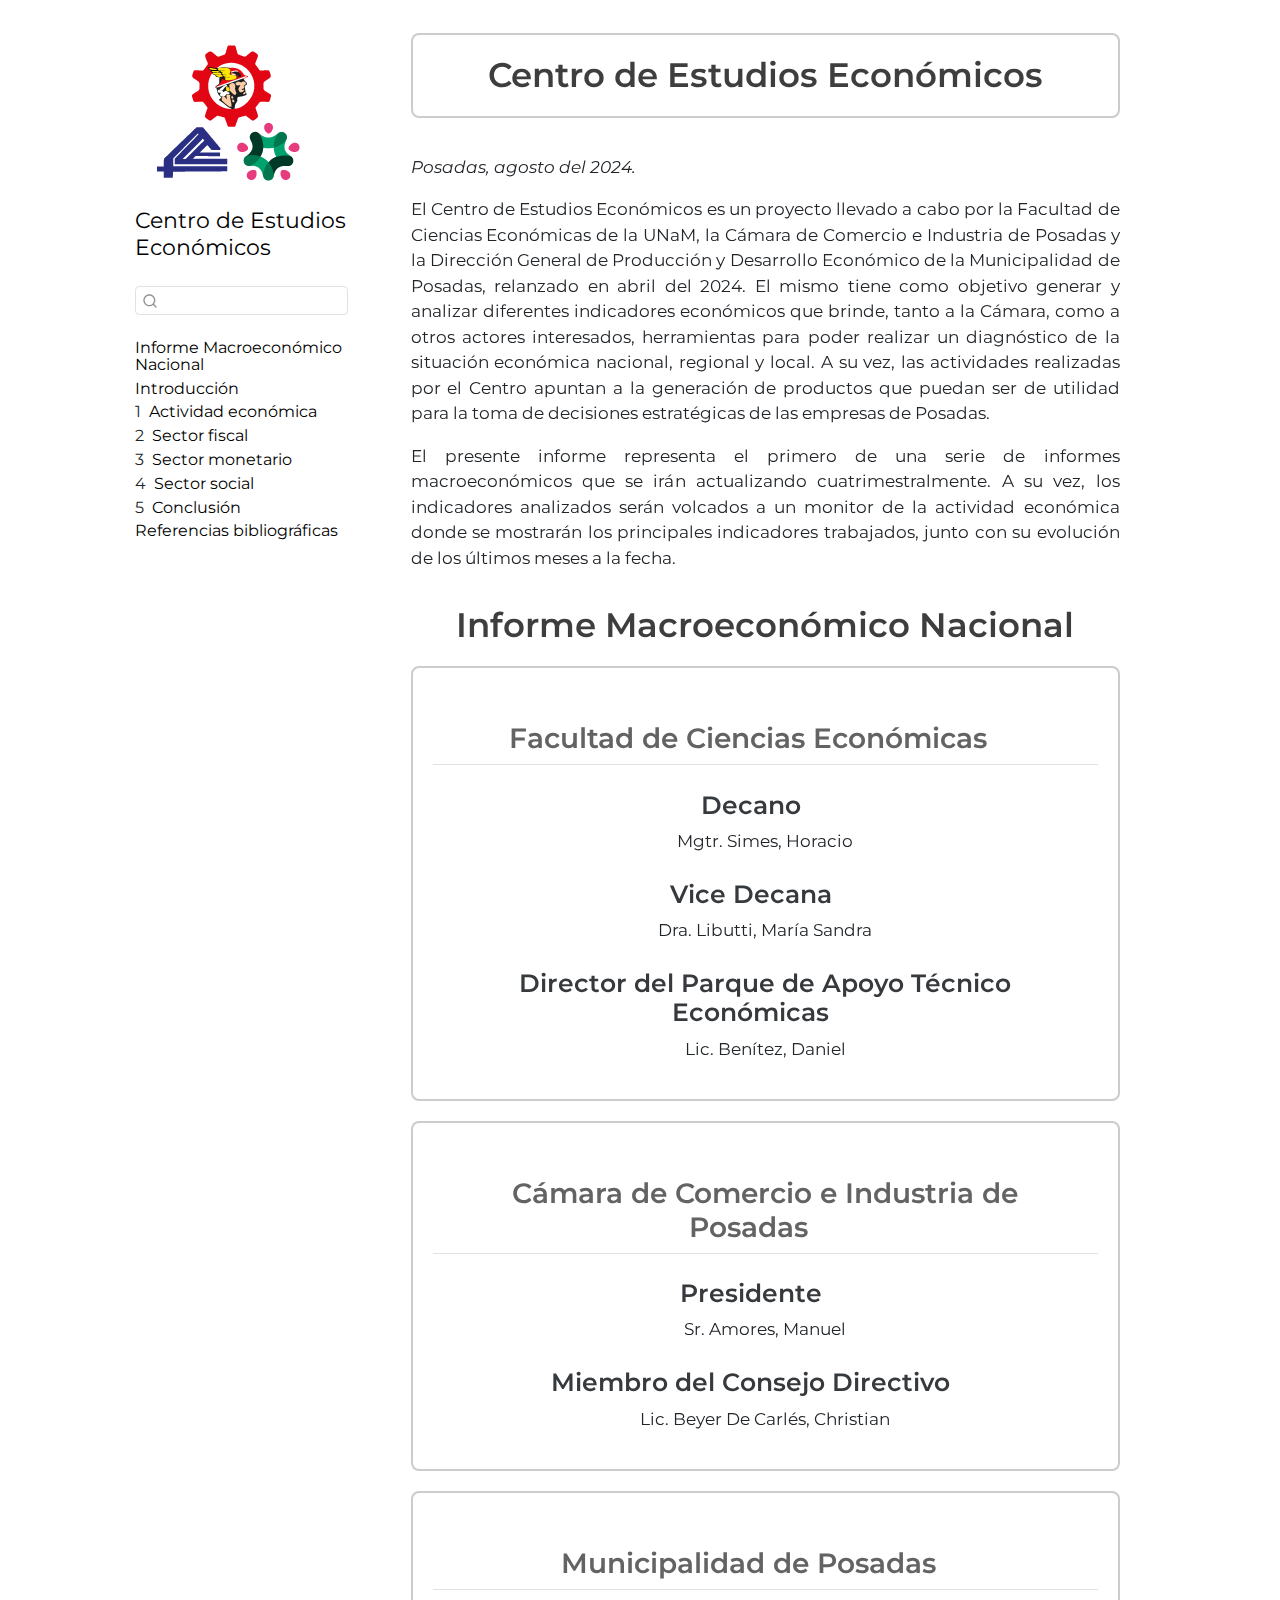
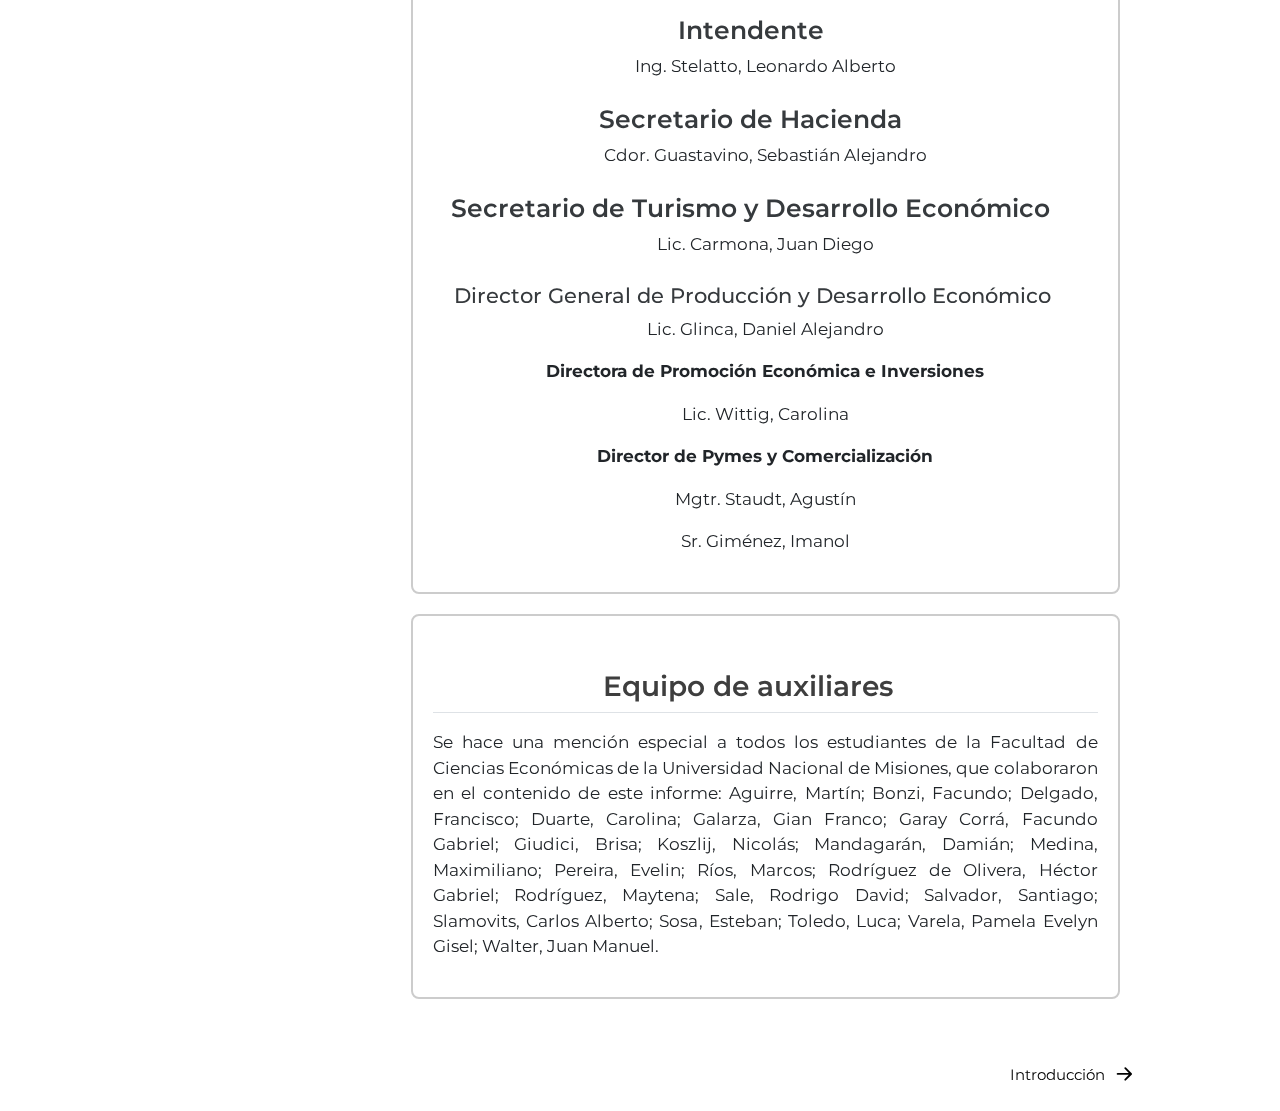
==== index.html @ 1447b28a "Primer informe primera carga" ====
<!DOCTYPE html>
<html xmlns="http://www.w3.org/1999/xhtml" lang="es" xml:lang="es"><head>

<meta charset="utf-8">
<meta name="generator" content="quarto-1.5.54">

<meta name="viewport" content="width=device-width, initial-scale=1.0, user-scalable=yes">


<title>Centro de Estudios Económicos</title>
<style>
code{white-space: pre-wrap;}
span.smallcaps{font-variant: small-caps;}
div.columns{display: flex; gap: min(4vw, 1.5em);}
div.column{flex: auto; overflow-x: auto;}
div.hanging-indent{margin-left: 1.5em; text-indent: -1.5em;}
ul.task-list{list-style: none;}
ul.task-list li input[type="checkbox"] {
  width: 0.8em;
  margin: 0 0.8em 0.2em -1em; /* quarto-specific, see https://github.com/quarto-dev/quarto-cli/issues/4556 */ 
  vertical-align: middle;
}
</style>


<script src="site_libs/quarto-nav/quarto-nav.js"></script>
<script src="site_libs/quarto-nav/headroom.min.js"></script>
<script src="site_libs/clipboard/clipboard.min.js"></script>
<script src="site_libs/quarto-search/autocomplete.umd.js"></script>
<script src="site_libs/quarto-search/fuse.min.js"></script>
<script src="site_libs/quarto-search/quarto-search.js"></script>
<meta name="quarto:offset" content="./">
<link href="./pages/intro.html" rel="next">
<script src="site_libs/quarto-html/quarto.js"></script>
<script src="site_libs/quarto-html/popper.min.js"></script>
<script src="site_libs/quarto-html/tippy.umd.min.js"></script>
<script src="site_libs/quarto-html/anchor.min.js"></script>
<link href="site_libs/quarto-html/tippy.css" rel="stylesheet">
<link href="site_libs/quarto-html/quarto-syntax-highlighting.css" rel="stylesheet" id="quarto-text-highlighting-styles">
<script src="site_libs/bootstrap/bootstrap.min.js"></script>
<link href="site_libs/bootstrap/bootstrap-icons.css" rel="stylesheet">
<link href="site_libs/bootstrap/bootstrap.min.css" rel="stylesheet" id="quarto-bootstrap" data-mode="light">
<script id="quarto-search-options" type="application/json">{
  "location": "sidebar",
  "copy-button": false,
  "collapse-after": 3,
  "panel-placement": "start",
  "type": "textbox",
  "limit": 50,
  "keyboard-shortcut": [
    "f",
    "/",
    "s"
  ],
  "show-item-context": false,
  "language": {
    "search-no-results-text": "Sin resultados",
    "search-matching-documents-text": "documentos encontrados",
    "search-copy-link-title": "Copiar el enlace en la búsqueda",
    "search-hide-matches-text": "Ocultar resultados adicionales",
    "search-more-match-text": "resultado adicional en este documento",
    "search-more-matches-text": "resultados adicionales en este documento",
    "search-clear-button-title": "Borrar",
    "search-text-placeholder": "",
    "search-detached-cancel-button-title": "Cancelar",
    "search-submit-button-title": "Enviar",
    "search-label": "Buscar"
  }
}</script>


<link rel="stylesheet" href="styles/stylesPortada.css">
</head>

<body class="nav-sidebar floating fullcontent">

<div id="quarto-search-results"></div>
  <header id="quarto-header" class="headroom fixed-top">
  <nav class="quarto-secondary-nav">
    <div class="container-fluid d-flex">
      <button type="button" class="quarto-btn-toggle btn" data-bs-toggle="collapse" role="button" data-bs-target=".quarto-sidebar-collapse-item" aria-controls="quarto-sidebar" aria-expanded="false" aria-label="Alternar barra lateral" onclick="if (window.quartoToggleHeadroom) { window.quartoToggleHeadroom(); }">
        <i class="bi bi-layout-text-sidebar-reverse"></i>
      </button>
        <nav class="quarto-page-breadcrumbs" aria-label="breadcrumb"><ol class="breadcrumb"><li class="breadcrumb-item"><a href="./index.html">Informe Macroeconómico Nacional</a></li></ol></nav>
        <a class="flex-grow-1" role="navigation" data-bs-toggle="collapse" data-bs-target=".quarto-sidebar-collapse-item" aria-controls="quarto-sidebar" aria-expanded="false" aria-label="Alternar barra lateral" onclick="if (window.quartoToggleHeadroom) { window.quartoToggleHeadroom(); }">      
        </a>
      <button type="button" class="btn quarto-search-button" aria-label="Buscar" onclick="window.quartoOpenSearch();">
        <i class="bi bi-search"></i>
      </button>
    </div>
  </nav>
</header>
<!-- content -->
<div id="quarto-content" class="quarto-container page-columns page-rows-contents page-layout-article">
<!-- sidebar -->
  <nav id="quarto-sidebar" class="sidebar collapse collapse-horizontal quarto-sidebar-collapse-item sidebar-navigation floating overflow-auto">
    <div class="pt-lg-2 mt-2 text-left sidebar-header sidebar-header-stacked">
      <a href="./index.html" class="sidebar-logo-link">
      <img src="./img/Logos-para-web.png" alt="" class="sidebar-logo py-0 d-lg-inline d-none">
      </a>
    <div class="sidebar-title mb-0 py-0">
      <a href="./">Centro de Estudios Económicos</a> 
    </div>
      </div>
        <div class="mt-2 flex-shrink-0 align-items-center">
        <div class="sidebar-search">
        <div id="quarto-search" class="" title="Buscar"></div>
        </div>
        </div>
    <div class="sidebar-menu-container"> 
    <ul class="list-unstyled mt-1">
        <li class="sidebar-item">
  <div class="sidebar-item-container"> 
  <a href="./index.html" class="sidebar-item-text sidebar-link active">
 <span class="menu-text">Informe Macroeconómico Nacional</span></a>
  </div>
</li>
        <li class="sidebar-item">
  <div class="sidebar-item-container"> 
  <a href="./pages/intro.html" class="sidebar-item-text sidebar-link">
 <span class="menu-text">Introducción</span></a>
  </div>
</li>
        <li class="sidebar-item">
  <div class="sidebar-item-container"> 
  <a href="./pages/actividad_economica.html" class="sidebar-item-text sidebar-link">
 <span class="menu-text"><span class="chapter-number">1</span>&nbsp; <span class="chapter-title">Actividad económica</span></span></a>
  </div>
</li>
        <li class="sidebar-item">
  <div class="sidebar-item-container"> 
  <a href="./pages/sector_fiscal.html" class="sidebar-item-text sidebar-link">
 <span class="menu-text"><span class="chapter-number">2</span>&nbsp; <span class="chapter-title">Sector fiscal</span></span></a>
  </div>
</li>
        <li class="sidebar-item">
  <div class="sidebar-item-container"> 
  <a href="./pages/sector_monetario.html" class="sidebar-item-text sidebar-link">
 <span class="menu-text"><span class="chapter-number">3</span>&nbsp; <span class="chapter-title">Sector monetario</span></span></a>
  </div>
</li>
        <li class="sidebar-item">
  <div class="sidebar-item-container"> 
  <a href="./pages/sector_social.html" class="sidebar-item-text sidebar-link">
 <span class="menu-text"><span class="chapter-number">4</span>&nbsp; <span class="chapter-title">Sector social</span></span></a>
  </div>
</li>
        <li class="sidebar-item">
  <div class="sidebar-item-container"> 
  <a href="./pages/summary.html" class="sidebar-item-text sidebar-link">
 <span class="menu-text"><span class="chapter-number">5</span>&nbsp; <span class="chapter-title">Conclusión</span></span></a>
  </div>
</li>
        <li class="sidebar-item">
  <div class="sidebar-item-container"> 
  <a href="./pages/references.html" class="sidebar-item-text sidebar-link">
 <span class="menu-text">Referencias bibliográficas</span></a>
  </div>
</li>
    </ul>
    </div>
</nav>
<div id="quarto-sidebar-glass" class="quarto-sidebar-collapse-item" data-bs-toggle="collapse" data-bs-target=".quarto-sidebar-collapse-item"></div>
<!-- margin-sidebar -->
    
<!-- main -->
<main class="content" id="quarto-document-content">

<header id="title-block-header" class="quarto-title-block default">
<div class="quarto-title">
<h1 class="title">Centro de Estudios Económicos</h1>
</div>



<div class="quarto-title-meta">

    
  
    
  </div>
  


</header>


<!-- # Informe del Centro de Estudios Económicos {.unnumbered}

Cámara de Comercio e Industria de Posadas en colaboración con la Facultad de Ciencias Económicas de la UNaM y la Dirección General de Producción y Desarrollo Económico de la Municipalidad de Posadas.
-->
<p><em>Posadas, agosto del 2024.</em></p>
<div class="justify">
<p>El Centro de Estudios Económicos es un proyecto llevado a cabo por la Facultad de Ciencias Económicas de la UNaM, la Cámara de Comercio e Industria de Posadas y la Dirección General de Producción y Desarrollo Económico de la Municipalidad de Posadas, relanzado en abril del 2024. El mismo tiene como objetivo generar y analizar diferentes indicadores económicos que brinde, tanto a la Cámara, como a otros actores interesados, herramientas para poder realizar un diagnóstico de la situación económica nacional, regional y local. A su vez, las actividades realizadas por el Centro apuntan a la generación de productos que puedan ser de utilidad para la toma de decisiones estratégicas de las empresas de Posadas.</p>
<p>El presente informe representa el primero de una serie de informes macroeconómicos que se irán actualizando cuatrimestralmente. A su vez, los indicadores analizados serán volcados a un monitor de la actividad económica donde se mostrarán los principales indicadores trabajados, junto con su evolución de los últimos meses a la fecha.</p>
</div>
<section id="informe-macroeconómico-nacional" class="level1 unnumbered">
<h1 class="unnumbered">Informe Macroeconómico Nacional</h1>
<section id="facultad-de-ciencias-económicas" class="level2">
<h2 class="anchored" data-anchor-id="facultad-de-ciencias-económicas"><span class="custom-header" style="color: #636363;">Facultad de Ciencias Económicas</span></h2>
<section id="decano" class="level3">
<h3 class="anchored" data-anchor-id="decano">Decano</h3>
<p>Mgtr. Simes, Horacio</p>
</section>
<section id="vice-decana" class="level3">
<h3 class="anchored" data-anchor-id="vice-decana">Vice Decana</h3>
<p>Dra. Libutti, María Sandra</p>
</section>
<section id="director-del-parque-de-apoyo-técnico-económicas" class="level3">
<h3 class="anchored" data-anchor-id="director-del-parque-de-apoyo-técnico-económicas">Director del Parque de Apoyo Técnico Económicas</h3>
<p>Lic. Benítez, Daniel</p>
</section>
</section>
<section id="cámara-de-comercio-e-industria-de-posadas" class="level2">
<h2 class="anchored" data-anchor-id="cámara-de-comercio-e-industria-de-posadas"><span class="custom-header" style="color: #636363;">Cámara de Comercio e Industria de Posadas</span></h2>
<section id="presidente" class="level3">
<h3 class="anchored" data-anchor-id="presidente">Presidente</h3>
<p>Sr.&nbsp;Amores, Manuel</p>
</section>
<section id="miembro-del-consejo-directivo" class="level3">
<h3 class="anchored" data-anchor-id="miembro-del-consejo-directivo">Miembro del Consejo Directivo</h3>
<p>Lic. Beyer De Carlés, Christian</p>
</section>
</section>
<section id="municipalidad-de-posadas" class="level2">
<h2 class="anchored" data-anchor-id="municipalidad-de-posadas"><span class="custom-header" style="color: #636363;">Municipalidad de Posadas</span></h2>
<section id="intendente" class="level3">
<h3 class="anchored" data-anchor-id="intendente">Intendente</h3>
<p>Ing. Stelatto, Leonardo Alberto</p>
</section>
<section id="secretario-de-hacienda" class="level3">
<h3 class="anchored" data-anchor-id="secretario-de-hacienda">Secretario de Hacienda</h3>
<p>Cdor. Guastavino, Sebastián Alejandro</p>
</section>
<section id="secretario-de-turismo-y-desarrollo-económico" class="level3">
<h3 class="anchored" data-anchor-id="secretario-de-turismo-y-desarrollo-económico">Secretario de Turismo y Desarrollo Económico</h3>
<p>Lic. Carmona, Juan Diego</p>
<section id="director-general-de-producción-y-desarrollo-económico" class="level4">
<h4 class="anchored" data-anchor-id="director-general-de-producción-y-desarrollo-económico">Director General de Producción y Desarrollo Económico</h4>
<p>Lic. Glinca, Daniel Alejandro</p>
<p><strong>Directora de Promoción Económica e Inversiones</strong></p>
<p>Lic. Wittig, Carolina</p>
<p><strong>Director de Pymes y Comercialización</strong></p>
<p>Mgtr. Staudt, Agustín</p>
<p>Sr.&nbsp;Giménez, Imanol</p>
</section>
</section>
</section>
<section id="equipo-de-auxiliares" class="level2">
<h2 class="anchored" data-anchor-id="equipo-de-auxiliares">Equipo de auxiliares</h2>
<div style="text-align: justify; text-justify: inter-word">
<p>Se hace una mención especial a todos los estudiantes de la Facultad de Ciencias Económicas de la Universidad Nacional de Misiones, que colaboraron en el contenido de este informe: Aguirre, Martín; Bonzi, Facundo; Delgado, Francisco; Duarte, Carolina; Galarza, Gian Franco; Garay Corrá, Facundo Gabriel; Giudici, Brisa; Koszlij, Nicolás; Mandagarán, Damián; Medina, Maximiliano; Pereira, Evelin; Ríos, Marcos; Rodríguez de Olivera, Héctor Gabriel; Rodríguez, Maytena; Sale, Rodrigo David; Salvador, Santiago; Slamovits, Carlos Alberto; Sosa, Esteban; Toledo, Luca; Varela, Pamela Evelyn Gisel; Walter, Juan Manuel.</p>
</div>


</section>
</section>

</main> <!-- /main -->
<script id="quarto-html-after-body" type="application/javascript">
window.document.addEventListener("DOMContentLoaded", function (event) {
  const toggleBodyColorMode = (bsSheetEl) => {
    const mode = bsSheetEl.getAttribute("data-mode");
    const bodyEl = window.document.querySelector("body");
    if (mode === "dark") {
      bodyEl.classList.add("quarto-dark");
      bodyEl.classList.remove("quarto-light");
    } else {
      bodyEl.classList.add("quarto-light");
      bodyEl.classList.remove("quarto-dark");
    }
  }
  const toggleBodyColorPrimary = () => {
    const bsSheetEl = window.document.querySelector("link#quarto-bootstrap");
    if (bsSheetEl) {
      toggleBodyColorMode(bsSheetEl);
    }
  }
  toggleBodyColorPrimary();  
  const icon = "";
  const anchorJS = new window.AnchorJS();
  anchorJS.options = {
    placement: 'right',
    icon: icon
  };
  anchorJS.add('.anchored');
  const isCodeAnnotation = (el) => {
    for (const clz of el.classList) {
      if (clz.startsWith('code-annotation-')) {                     
        return true;
      }
    }
    return false;
  }
  const onCopySuccess = function(e) {
    // button target
    const button = e.trigger;
    // don't keep focus
    button.blur();
    // flash "checked"
    button.classList.add('code-copy-button-checked');
    var currentTitle = button.getAttribute("title");
    button.setAttribute("title", "Copiado");
    let tooltip;
    if (window.bootstrap) {
      button.setAttribute("data-bs-toggle", "tooltip");
      button.setAttribute("data-bs-placement", "left");
      button.setAttribute("data-bs-title", "Copiado");
      tooltip = new bootstrap.Tooltip(button, 
        { trigger: "manual", 
          customClass: "code-copy-button-tooltip",
          offset: [0, -8]});
      tooltip.show();    
    }
    setTimeout(function() {
      if (tooltip) {
        tooltip.hide();
        button.removeAttribute("data-bs-title");
        button.removeAttribute("data-bs-toggle");
        button.removeAttribute("data-bs-placement");
      }
      button.setAttribute("title", currentTitle);
      button.classList.remove('code-copy-button-checked');
    }, 1000);
    // clear code selection
    e.clearSelection();
  }
  const getTextToCopy = function(trigger) {
      const codeEl = trigger.previousElementSibling.cloneNode(true);
      for (const childEl of codeEl.children) {
        if (isCodeAnnotation(childEl)) {
          childEl.remove();
        }
      }
      return codeEl.innerText;
  }
  const clipboard = new window.ClipboardJS('.code-copy-button:not([data-in-quarto-modal])', {
    text: getTextToCopy
  });
  clipboard.on('success', onCopySuccess);
  if (window.document.getElementById('quarto-embedded-source-code-modal')) {
    // For code content inside modals, clipBoardJS needs to be initialized with a container option
    // TODO: Check when it could be a function (https://github.com/zenorocha/clipboard.js/issues/860)
    const clipboardModal = new window.ClipboardJS('.code-copy-button[data-in-quarto-modal]', {
      text: getTextToCopy,
      container: window.document.getElementById('quarto-embedded-source-code-modal')
    });
    clipboardModal.on('success', onCopySuccess);
  }
    var localhostRegex = new RegExp(/^(?:http|https):\/\/localhost\:?[0-9]*\//);
    var mailtoRegex = new RegExp(/^mailto:/);
      var filterRegex = new RegExp('/' + window.location.host + '/');
    var isInternal = (href) => {
        return filterRegex.test(href) || localhostRegex.test(href) || mailtoRegex.test(href);
    }
    // Inspect non-navigation links and adorn them if external
 	var links = window.document.querySelectorAll('a[href]:not(.nav-link):not(.navbar-brand):not(.toc-action):not(.sidebar-link):not(.sidebar-item-toggle):not(.pagination-link):not(.no-external):not([aria-hidden]):not(.dropdown-item):not(.quarto-navigation-tool):not(.about-link)');
    for (var i=0; i<links.length; i++) {
      const link = links[i];
      if (!isInternal(link.href)) {
        // undo the damage that might have been done by quarto-nav.js in the case of
        // links that we want to consider external
        if (link.dataset.originalHref !== undefined) {
          link.href = link.dataset.originalHref;
        }
      }
    }
  function tippyHover(el, contentFn, onTriggerFn, onUntriggerFn) {
    const config = {
      allowHTML: true,
      maxWidth: 500,
      delay: 100,
      arrow: false,
      appendTo: function(el) {
          return el.parentElement;
      },
      interactive: true,
      interactiveBorder: 10,
      theme: 'quarto',
      placement: 'bottom-start',
    };
    if (contentFn) {
      config.content = contentFn;
    }
    if (onTriggerFn) {
      config.onTrigger = onTriggerFn;
    }
    if (onUntriggerFn) {
      config.onUntrigger = onUntriggerFn;
    }
    window.tippy(el, config); 
  }
  const noterefs = window.document.querySelectorAll('a[role="doc-noteref"]');
  for (var i=0; i<noterefs.length; i++) {
    const ref = noterefs[i];
    tippyHover(ref, function() {
      // use id or data attribute instead here
      let href = ref.getAttribute('data-footnote-href') || ref.getAttribute('href');
      try { href = new URL(href).hash; } catch {}
      const id = href.replace(/^#\/?/, "");
      const note = window.document.getElementById(id);
      if (note) {
        return note.innerHTML;
      } else {
        return "";
      }
    });
  }
  const xrefs = window.document.querySelectorAll('a.quarto-xref');
  const processXRef = (id, note) => {
    // Strip column container classes
    const stripColumnClz = (el) => {
      el.classList.remove("page-full", "page-columns");
      if (el.children) {
        for (const child of el.children) {
          stripColumnClz(child);
        }
      }
    }
    stripColumnClz(note)
    if (id === null || id.startsWith('sec-')) {
      // Special case sections, only their first couple elements
      const container = document.createElement("div");
      if (note.children && note.children.length > 2) {
        container.appendChild(note.children[0].cloneNode(true));
        for (let i = 1; i < note.children.length; i++) {
          const child = note.children[i];
          if (child.tagName === "P" && child.innerText === "") {
            continue;
          } else {
            container.appendChild(child.cloneNode(true));
            break;
          }
        }
        if (window.Quarto?.typesetMath) {
          window.Quarto.typesetMath(container);
        }
        return container.innerHTML
      } else {
        if (window.Quarto?.typesetMath) {
          window.Quarto.typesetMath(note);
        }
        return note.innerHTML;
      }
    } else {
      // Remove any anchor links if they are present
      const anchorLink = note.querySelector('a.anchorjs-link');
      if (anchorLink) {
        anchorLink.remove();
      }
      if (window.Quarto?.typesetMath) {
        window.Quarto.typesetMath(note);
      }
      // TODO in 1.5, we should make sure this works without a callout special case
      if (note.classList.contains("callout")) {
        return note.outerHTML;
      } else {
        return note.innerHTML;
      }
    }
  }
  for (var i=0; i<xrefs.length; i++) {
    const xref = xrefs[i];
    tippyHover(xref, undefined, function(instance) {
      instance.disable();
      let url = xref.getAttribute('href');
      let hash = undefined; 
      if (url.startsWith('#')) {
        hash = url;
      } else {
        try { hash = new URL(url).hash; } catch {}
      }
      if (hash) {
        const id = hash.replace(/^#\/?/, "");
        const note = window.document.getElementById(id);
        if (note !== null) {
          try {
            const html = processXRef(id, note.cloneNode(true));
            instance.setContent(html);
          } finally {
            instance.enable();
            instance.show();
          }
        } else {
          // See if we can fetch this
          fetch(url.split('#')[0])
          .then(res => res.text())
          .then(html => {
            const parser = new DOMParser();
            const htmlDoc = parser.parseFromString(html, "text/html");
            const note = htmlDoc.getElementById(id);
            if (note !== null) {
              const html = processXRef(id, note);
              instance.setContent(html);
            } 
          }).finally(() => {
            instance.enable();
            instance.show();
          });
        }
      } else {
        // See if we can fetch a full url (with no hash to target)
        // This is a special case and we should probably do some content thinning / targeting
        fetch(url)
        .then(res => res.text())
        .then(html => {
          const parser = new DOMParser();
          const htmlDoc = parser.parseFromString(html, "text/html");
          const note = htmlDoc.querySelector('main.content');
          if (note !== null) {
            // This should only happen for chapter cross references
            // (since there is no id in the URL)
            // remove the first header
            if (note.children.length > 0 && note.children[0].tagName === "HEADER") {
              note.children[0].remove();
            }
            const html = processXRef(null, note);
            instance.setContent(html);
          } 
        }).finally(() => {
          instance.enable();
          instance.show();
        });
      }
    }, function(instance) {
    });
  }
      let selectedAnnoteEl;
      const selectorForAnnotation = ( cell, annotation) => {
        let cellAttr = 'data-code-cell="' + cell + '"';
        let lineAttr = 'data-code-annotation="' +  annotation + '"';
        const selector = 'span[' + cellAttr + '][' + lineAttr + ']';
        return selector;
      }
      const selectCodeLines = (annoteEl) => {
        const doc = window.document;
        const targetCell = annoteEl.getAttribute("data-target-cell");
        const targetAnnotation = annoteEl.getAttribute("data-target-annotation");
        const annoteSpan = window.document.querySelector(selectorForAnnotation(targetCell, targetAnnotation));
        const lines = annoteSpan.getAttribute("data-code-lines").split(",");
        const lineIds = lines.map((line) => {
          return targetCell + "-" + line;
        })
        let top = null;
        let height = null;
        let parent = null;
        if (lineIds.length > 0) {
            //compute the position of the single el (top and bottom and make a div)
            const el = window.document.getElementById(lineIds[0]);
            top = el.offsetTop;
            height = el.offsetHeight;
            parent = el.parentElement.parentElement;
          if (lineIds.length > 1) {
            const lastEl = window.document.getElementById(lineIds[lineIds.length - 1]);
            const bottom = lastEl.offsetTop + lastEl.offsetHeight;
            height = bottom - top;
          }
          if (top !== null && height !== null && parent !== null) {
            // cook up a div (if necessary) and position it 
            let div = window.document.getElementById("code-annotation-line-highlight");
            if (div === null) {
              div = window.document.createElement("div");
              div.setAttribute("id", "code-annotation-line-highlight");
              div.style.position = 'absolute';
              parent.appendChild(div);
            }
            div.style.top = top - 2 + "px";
            div.style.height = height + 4 + "px";
            div.style.left = 0;
            let gutterDiv = window.document.getElementById("code-annotation-line-highlight-gutter");
            if (gutterDiv === null) {
              gutterDiv = window.document.createElement("div");
              gutterDiv.setAttribute("id", "code-annotation-line-highlight-gutter");
              gutterDiv.style.position = 'absolute';
              const codeCell = window.document.getElementById(targetCell);
              const gutter = codeCell.querySelector('.code-annotation-gutter');
              gutter.appendChild(gutterDiv);
            }
            gutterDiv.style.top = top - 2 + "px";
            gutterDiv.style.height = height + 4 + "px";
          }
          selectedAnnoteEl = annoteEl;
        }
      };
      const unselectCodeLines = () => {
        const elementsIds = ["code-annotation-line-highlight", "code-annotation-line-highlight-gutter"];
        elementsIds.forEach((elId) => {
          const div = window.document.getElementById(elId);
          if (div) {
            div.remove();
          }
        });
        selectedAnnoteEl = undefined;
      };
        // Handle positioning of the toggle
    window.addEventListener(
      "resize",
      throttle(() => {
        elRect = undefined;
        if (selectedAnnoteEl) {
          selectCodeLines(selectedAnnoteEl);
        }
      }, 10)
    );
    function throttle(fn, ms) {
    let throttle = false;
    let timer;
      return (...args) => {
        if(!throttle) { // first call gets through
            fn.apply(this, args);
            throttle = true;
        } else { // all the others get throttled
            if(timer) clearTimeout(timer); // cancel #2
            timer = setTimeout(() => {
              fn.apply(this, args);
              timer = throttle = false;
            }, ms);
        }
      };
    }
      // Attach click handler to the DT
      const annoteDls = window.document.querySelectorAll('dt[data-target-cell]');
      for (const annoteDlNode of annoteDls) {
        annoteDlNode.addEventListener('click', (event) => {
          const clickedEl = event.target;
          if (clickedEl !== selectedAnnoteEl) {
            unselectCodeLines();
            const activeEl = window.document.querySelector('dt[data-target-cell].code-annotation-active');
            if (activeEl) {
              activeEl.classList.remove('code-annotation-active');
            }
            selectCodeLines(clickedEl);
            clickedEl.classList.add('code-annotation-active');
          } else {
            // Unselect the line
            unselectCodeLines();
            clickedEl.classList.remove('code-annotation-active');
          }
        });
      }
  const findCites = (el) => {
    const parentEl = el.parentElement;
    if (parentEl) {
      const cites = parentEl.dataset.cites;
      if (cites) {
        return {
          el,
          cites: cites.split(' ')
        };
      } else {
        return findCites(el.parentElement)
      }
    } else {
      return undefined;
    }
  };
  var bibliorefs = window.document.querySelectorAll('a[role="doc-biblioref"]');
  for (var i=0; i<bibliorefs.length; i++) {
    const ref = bibliorefs[i];
    const citeInfo = findCites(ref);
    if (citeInfo) {
      tippyHover(citeInfo.el, function() {
        var popup = window.document.createElement('div');
        citeInfo.cites.forEach(function(cite) {
          var citeDiv = window.document.createElement('div');
          citeDiv.classList.add('hanging-indent');
          citeDiv.classList.add('csl-entry');
          var biblioDiv = window.document.getElementById('ref-' + cite);
          if (biblioDiv) {
            citeDiv.innerHTML = biblioDiv.innerHTML;
          }
          popup.appendChild(citeDiv);
        });
        return popup.innerHTML;
      });
    }
  }
});
</script>
<nav class="page-navigation">
  <div class="nav-page nav-page-previous">
  </div>
  <div class="nav-page nav-page-next">
      <a href="./pages/intro.html" class="pagination-link" aria-label="Introducción">
        <span class="nav-page-text">Introducción</span> <i class="bi bi-arrow-right-short"></i>
      </a>
  </div>
</nav>
</div> <!-- /content -->




</body></html>
---- site_libs/quarto-html/tippy.css ----
.tippy-box[data-animation=fade][data-state=hidden]{opacity:0}[data-tippy-root]{max-width:calc(100vw - 10px)}.tippy-box{position:relative;background-color:#333;color:#fff;border-radius:4px;font-size:14px;line-height:1.4;white-space:normal;outline:0;transition-property:transform,visibility,opacity}.tippy-box[data-placement^=top]>.tippy-arrow{bottom:0}.tippy-box[data-placement^=top]>.tippy-arrow:before{bottom:-7px;left:0;border-width:8px 8px 0;border-top-color:initial;transform-origin:center top}.tippy-box[data-placement^=bottom]>.tippy-arrow{top:0}.tippy-box[data-placement^=bottom]>.tippy-arrow:before{top:-7px;left:0;border-width:0 8px 8px;border-bottom-color:initial;transform-origin:center bottom}.tippy-box[data-placement^=left]>.tippy-arrow{right:0}.tippy-box[data-placement^=left]>.tippy-arrow:before{border-width:8px 0 8px 8px;border-left-color:initial;right:-7px;transform-origin:center left}.tippy-box[data-placement^=right]>.tippy-arrow{left:0}.tippy-box[data-placement^=right]>.tippy-arrow:before{left:-7px;border-width:8px 8px 8px 0;border-right-color:initial;transform-origin:center right}.tippy-box[data-inertia][data-state=visible]{transition-timing-function:cubic-bezier(.54,1.5,.38,1.11)}.tippy-arrow{width:16px;height:16px;color:#333}.tippy-arrow:before{content:"";position:absolute;border-color:transparent;border-style:solid}.tippy-content{position:relative;padding:5px 9px;z-index:1}
---- site_libs/quarto-html/quarto-syntax-highlighting.css ----
/* quarto syntax highlight colors */
:root {
  --quarto-hl-ot-color: #003B4F;
  --quarto-hl-at-color: #657422;
  --quarto-hl-ss-color: #20794D;
  --quarto-hl-an-color: #5E5E5E;
  --quarto-hl-fu-color: #4758AB;
  --quarto-hl-st-color: #20794D;
  --quarto-hl-cf-color: #003B4F;
  --quarto-hl-op-color: #5E5E5E;
  --quarto-hl-er-color: #AD0000;
  --quarto-hl-bn-color: #AD0000;
  --quarto-hl-al-color: #AD0000;
  --quarto-hl-va-color: #111111;
  --quarto-hl-bu-color: inherit;
  --quarto-hl-ex-color: inherit;
  --quarto-hl-pp-color: #AD0000;
  --quarto-hl-in-color: #5E5E5E;
  --quarto-hl-vs-color: #20794D;
  --quarto-hl-wa-color: #5E5E5E;
  --quarto-hl-do-color: #5E5E5E;
  --quarto-hl-im-color: #00769E;
  --quarto-hl-ch-color: #20794D;
  --quarto-hl-dt-color: #AD0000;
  --quarto-hl-fl-color: #AD0000;
  --quarto-hl-co-color: #5E5E5E;
  --quarto-hl-cv-color: #5E5E5E;
  --quarto-hl-cn-color: #8f5902;
  --quarto-hl-sc-color: #5E5E5E;
  --quarto-hl-dv-color: #AD0000;
  --quarto-hl-kw-color: #003B4F;
}

/* other quarto variables */
:root {
  --quarto-font-monospace: SFMono-Regular, Menlo, Monaco, Consolas, "Liberation Mono", "Courier New", monospace;
}

pre > code.sourceCode > span {
  color: #003B4F;
}

code span {
  color: #003B4F;
}

code.sourceCode > span {
  color: #003B4F;
}

div.sourceCode,
div.sourceCode pre.sourceCode {
  color: #003B4F;
}

code span.ot {
  color: #003B4F;
  font-style: inherit;
}

code span.at {
  color: #657422;
  font-style: inherit;
}

code span.ss {
  color: #20794D;
  font-style: inherit;
}

code span.an {
  color: #5E5E5E;
  font-style: inherit;
}

code span.fu {
  color: #4758AB;
  font-style: inherit;
}

code span.st {
  color: #20794D;
  font-style: inherit;
}

code span.cf {
  color: #003B4F;
  font-weight: bold;
  font-style: inherit;
}

code span.op {
  color: #5E5E5E;
  font-style: inherit;
}

code span.er {
  color: #AD0000;
  font-style: inherit;
}

code span.bn {
  color: #AD0000;
  font-style: inherit;
}

code span.al {
  color: #AD0000;
  font-style: inherit;
}

code span.va {
  color: #111111;
  font-style: inherit;
}

code span.bu {
  font-style: inherit;
}

code span.ex {
  font-style: inherit;
}

code span.pp {
  color: #AD0000;
  font-style: inherit;
}

code span.in {
  color: #5E5E5E;
  font-style: inherit;
}

code span.vs {
  color: #20794D;
  font-style: inherit;
}

code span.wa {
  color: #5E5E5E;
  font-style: italic;
}

code span.do {
  color: #5E5E5E;
  font-style: italic;
}

code span.im {
  color: #00769E;
  font-style: inherit;
}

code span.ch {
  color: #20794D;
  font-style: inherit;
}

code span.dt {
  color: #AD0000;
  font-style: inherit;
}

code span.fl {
  color: #AD0000;
  font-style: inherit;
}

code span.co {
  color: #5E5E5E;
  font-style: inherit;
}

code span.cv {
  color: #5E5E5E;
  font-style: italic;
}

code span.cn {
  color: #8f5902;
  font-style: inherit;
}

code span.sc {
  color: #5E5E5E;
  font-style: inherit;
}

code span.dv {
  color: #AD0000;
  font-style: inherit;
}

code span.kw {
  color: #003B4F;
  font-weight: bold;
  font-style: inherit;
}

.prevent-inlining {
  content: "</";
}

/*# sourceMappingURL=debc5d5d77c3f9108843748ff7464032.css.map */
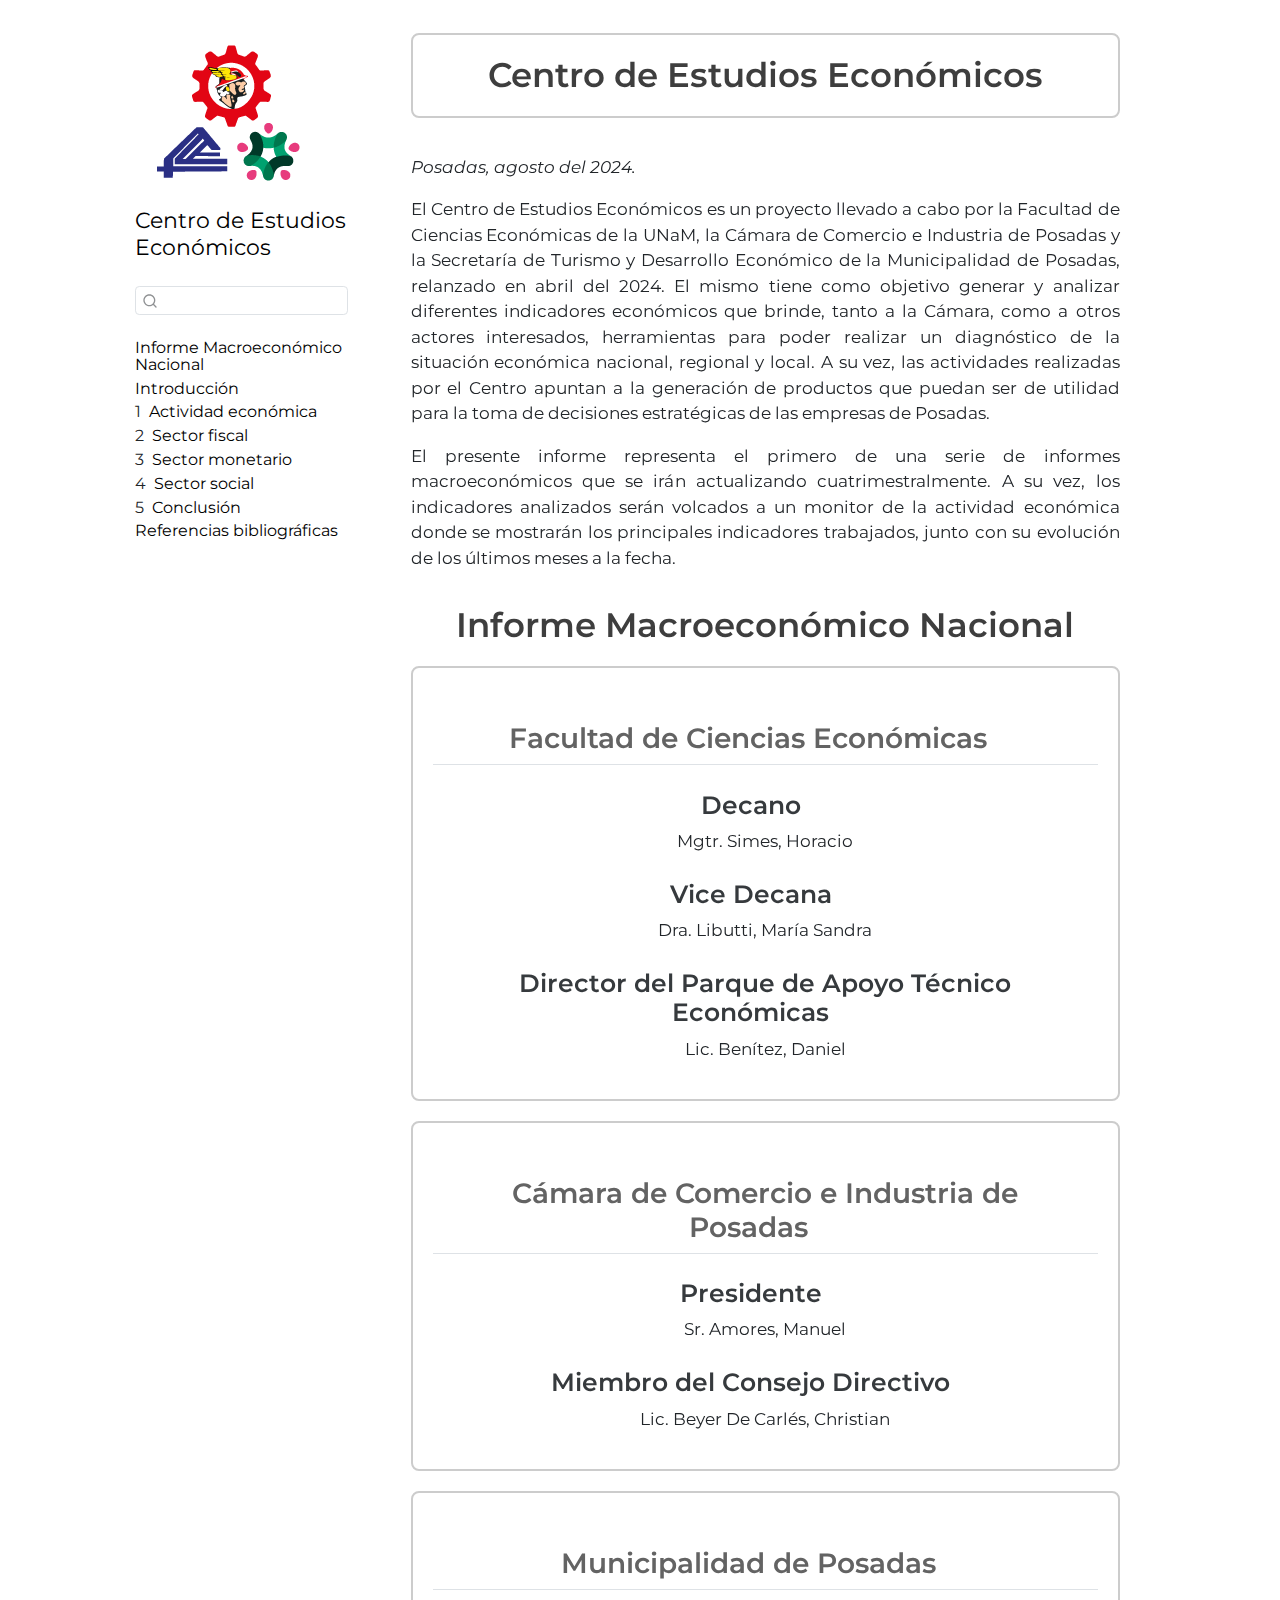
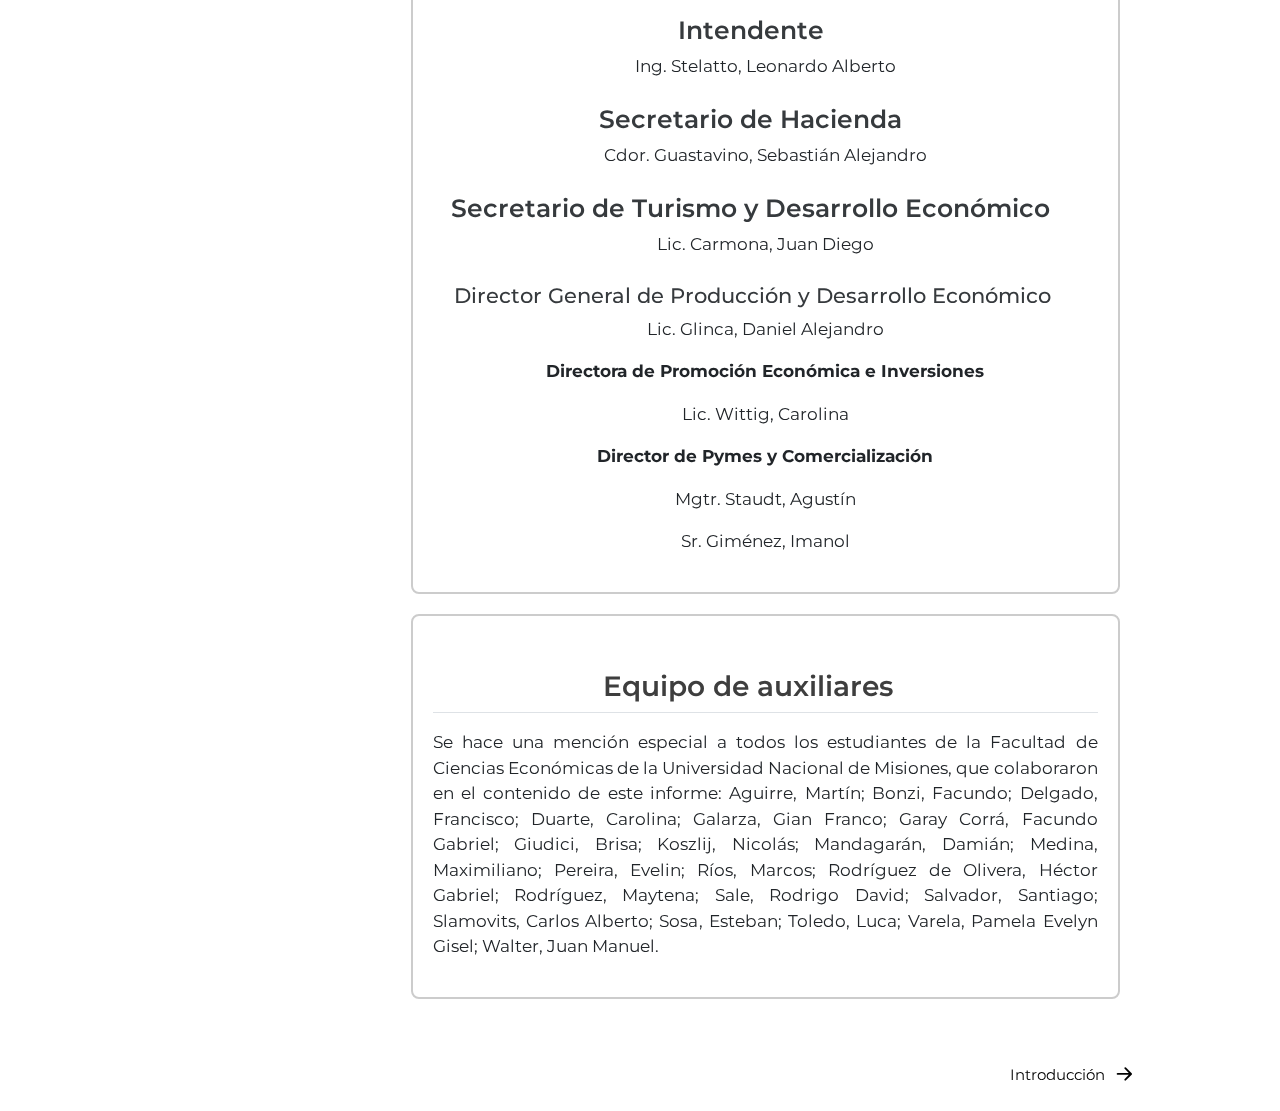
==== commit b137cc6f: "actualizacio sugerencias Diego" ====
--- a/index.html
+++ b/index.html
@@ -2,7 +2,7 @@
 <html xmlns="http://www.w3.org/1999/xhtml" lang="es" xml:lang="es"><head>
 
 <meta charset="utf-8">
-<meta name="generator" content="quarto-1.5.54">
+<meta name="generator" content="quarto-1.5.56">
 
 <meta name="viewport" content="width=device-width, initial-scale=1.0, user-scalable=yes">
 
@@ -191,7 +191,7 @@
 -->
 <p><em>Posadas, agosto del 2024.</em></p>
 <div class="justify">
-<p>El Centro de Estudios Económicos es un proyecto llevado a cabo por la Facultad de Ciencias Económicas de la UNaM, la Cámara de Comercio e Industria de Posadas y la Dirección General de Producción y Desarrollo Económico de la Municipalidad de Posadas, relanzado en abril del 2024. El mismo tiene como objetivo generar y analizar diferentes indicadores económicos que brinde, tanto a la Cámara, como a otros actores interesados, herramientas para poder realizar un diagnóstico de la situación económica nacional, regional y local. A su vez, las actividades realizadas por el Centro apuntan a la generación de productos que puedan ser de utilidad para la toma de decisiones estratégicas de las empresas de Posadas.</p>
+<p>El Centro de Estudios Económicos es un proyecto llevado a cabo por la Facultad de Ciencias Económicas de la UNaM, la Cámara de Comercio e Industria de Posadas y la Secretaría de Turismo y Desarrollo Económico de la Municipalidad de Posadas, relanzado en abril del 2024. El mismo tiene como objetivo generar y analizar diferentes indicadores económicos que brinde, tanto a la Cámara, como a otros actores interesados, herramientas para poder realizar un diagnóstico de la situación económica nacional, regional y local. A su vez, las actividades realizadas por el Centro apuntan a la generación de productos que puedan ser de utilidad para la toma de decisiones estratégicas de las empresas de Posadas.</p>
 <p>El presente informe representa el primero de una serie de informes macroeconómicos que se irán actualizando cuatrimestralmente. A su vez, los indicadores analizados serán volcados a un monitor de la actividad económica donde se mostrarán los principales indicadores trabajados, junto con su evolución de los últimos meses a la fecha.</p>
 </div>
 <section id="informe-macroeconómico-nacional" class="level1 unnumbered">
